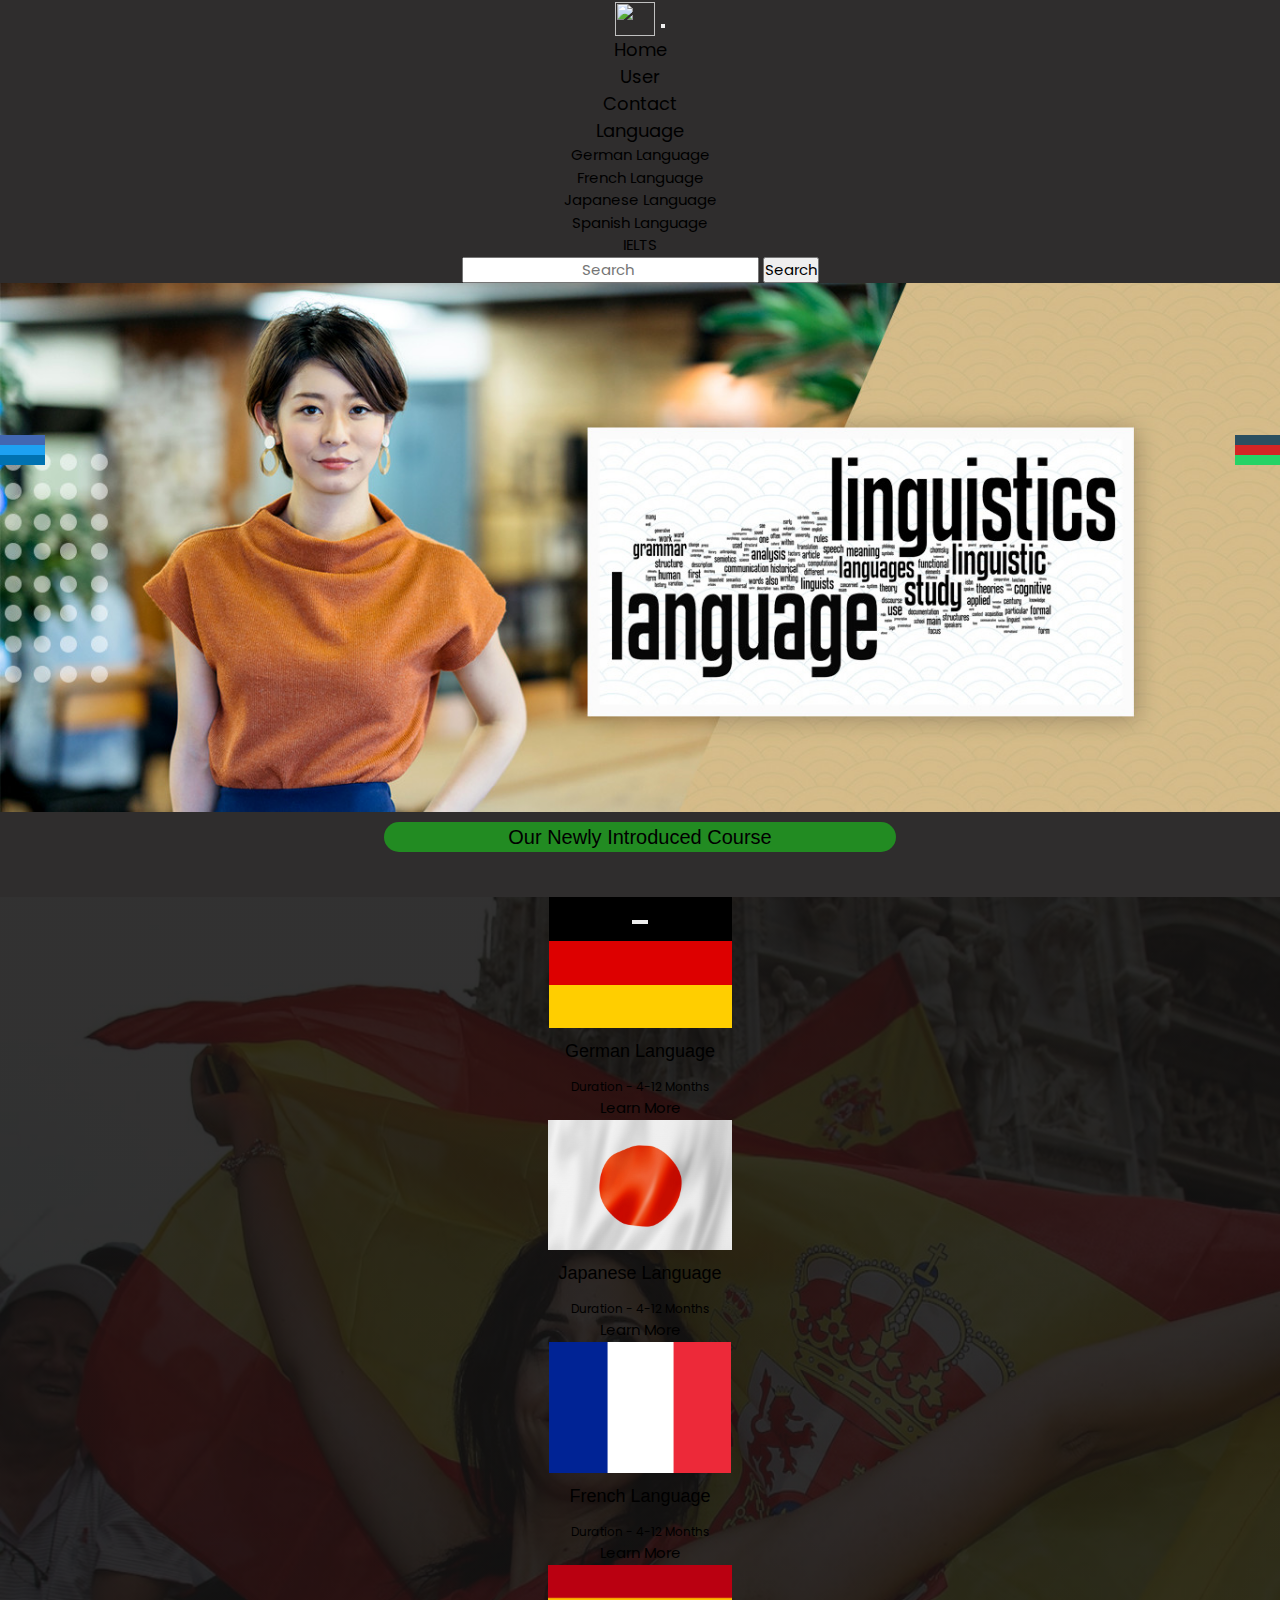
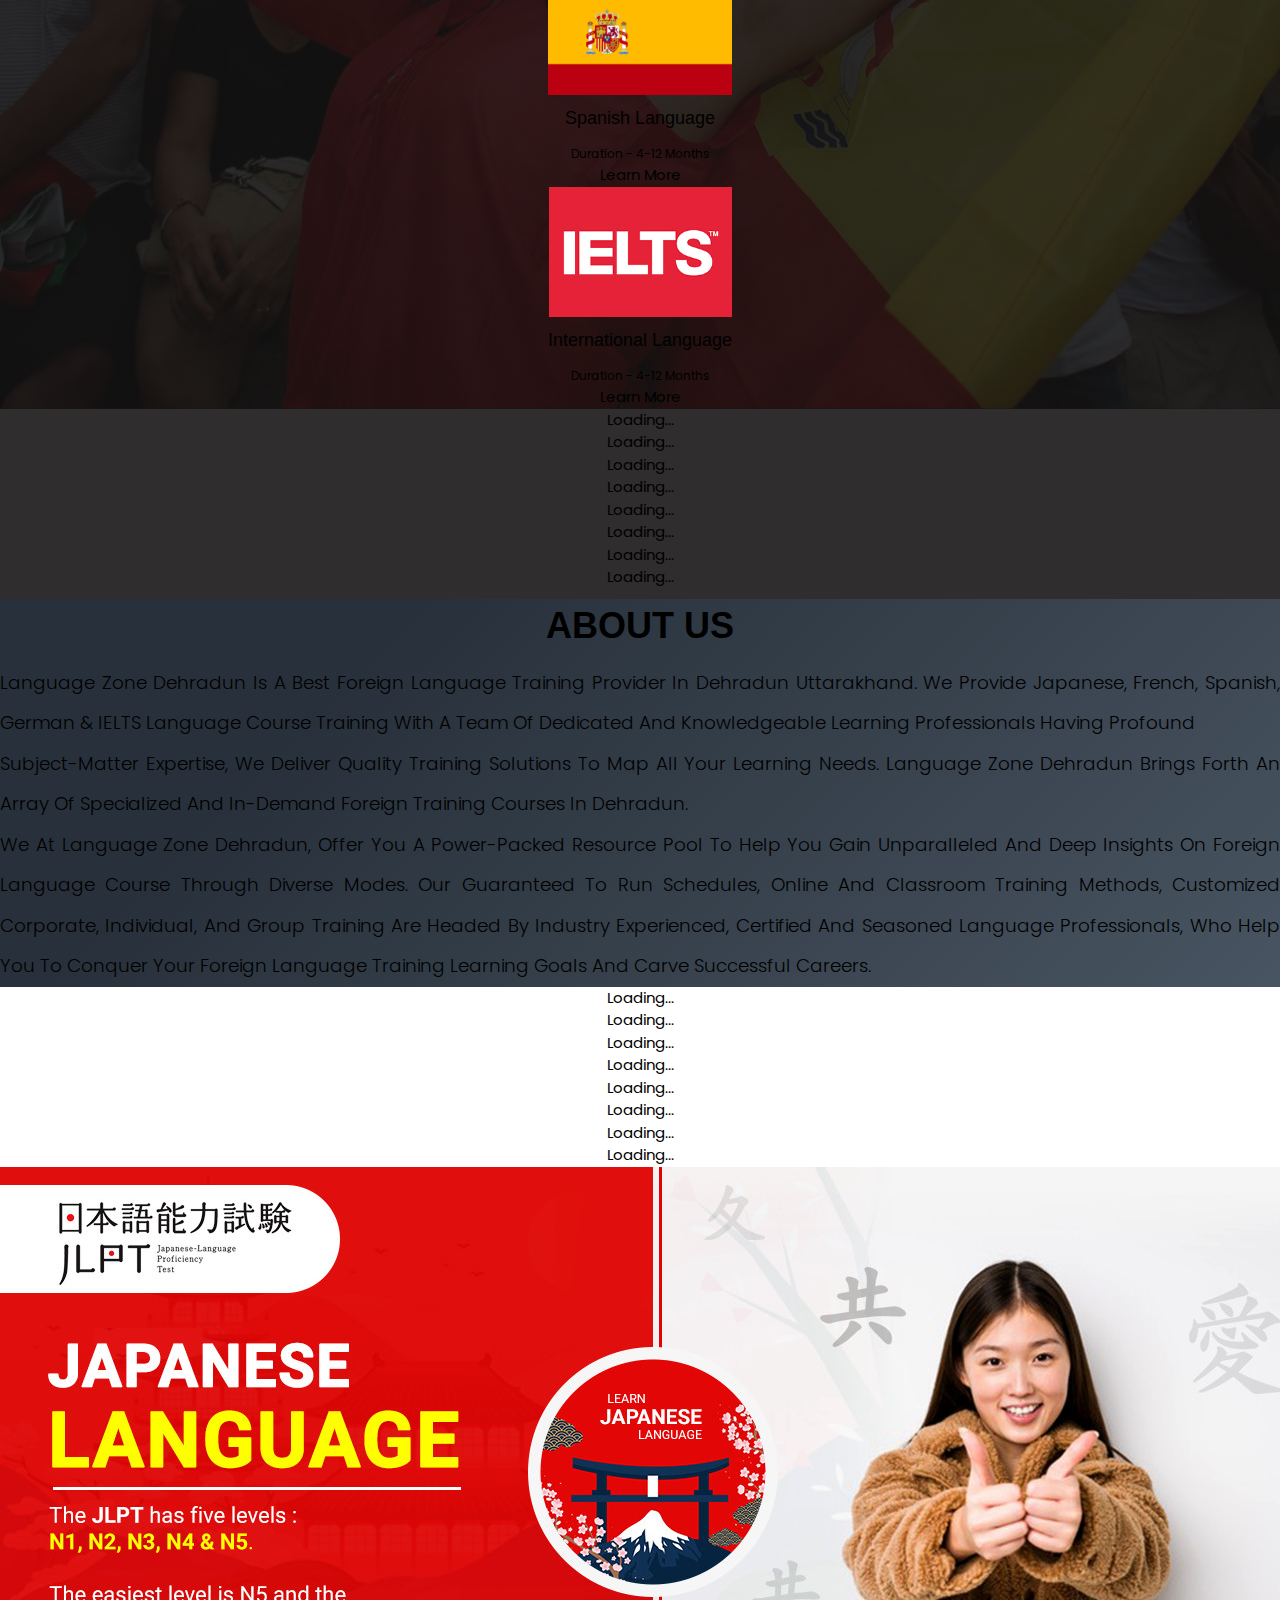
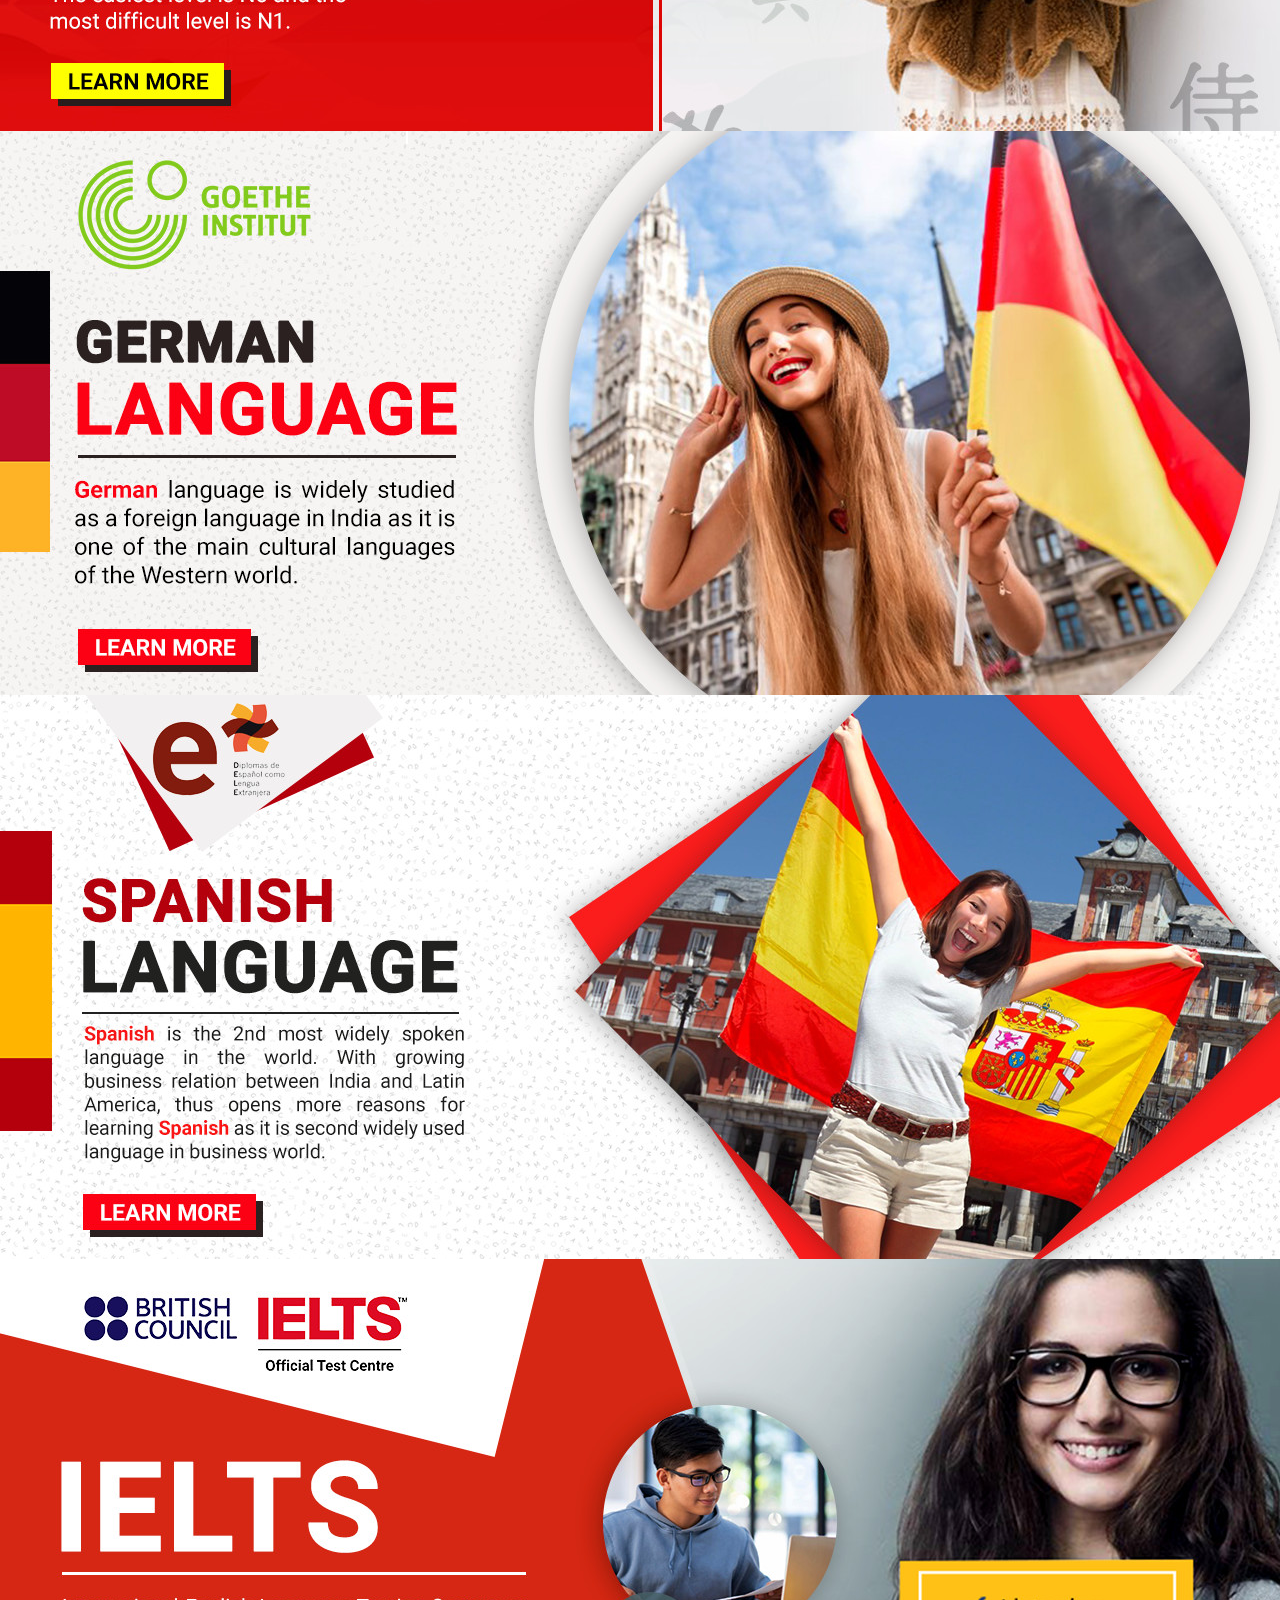
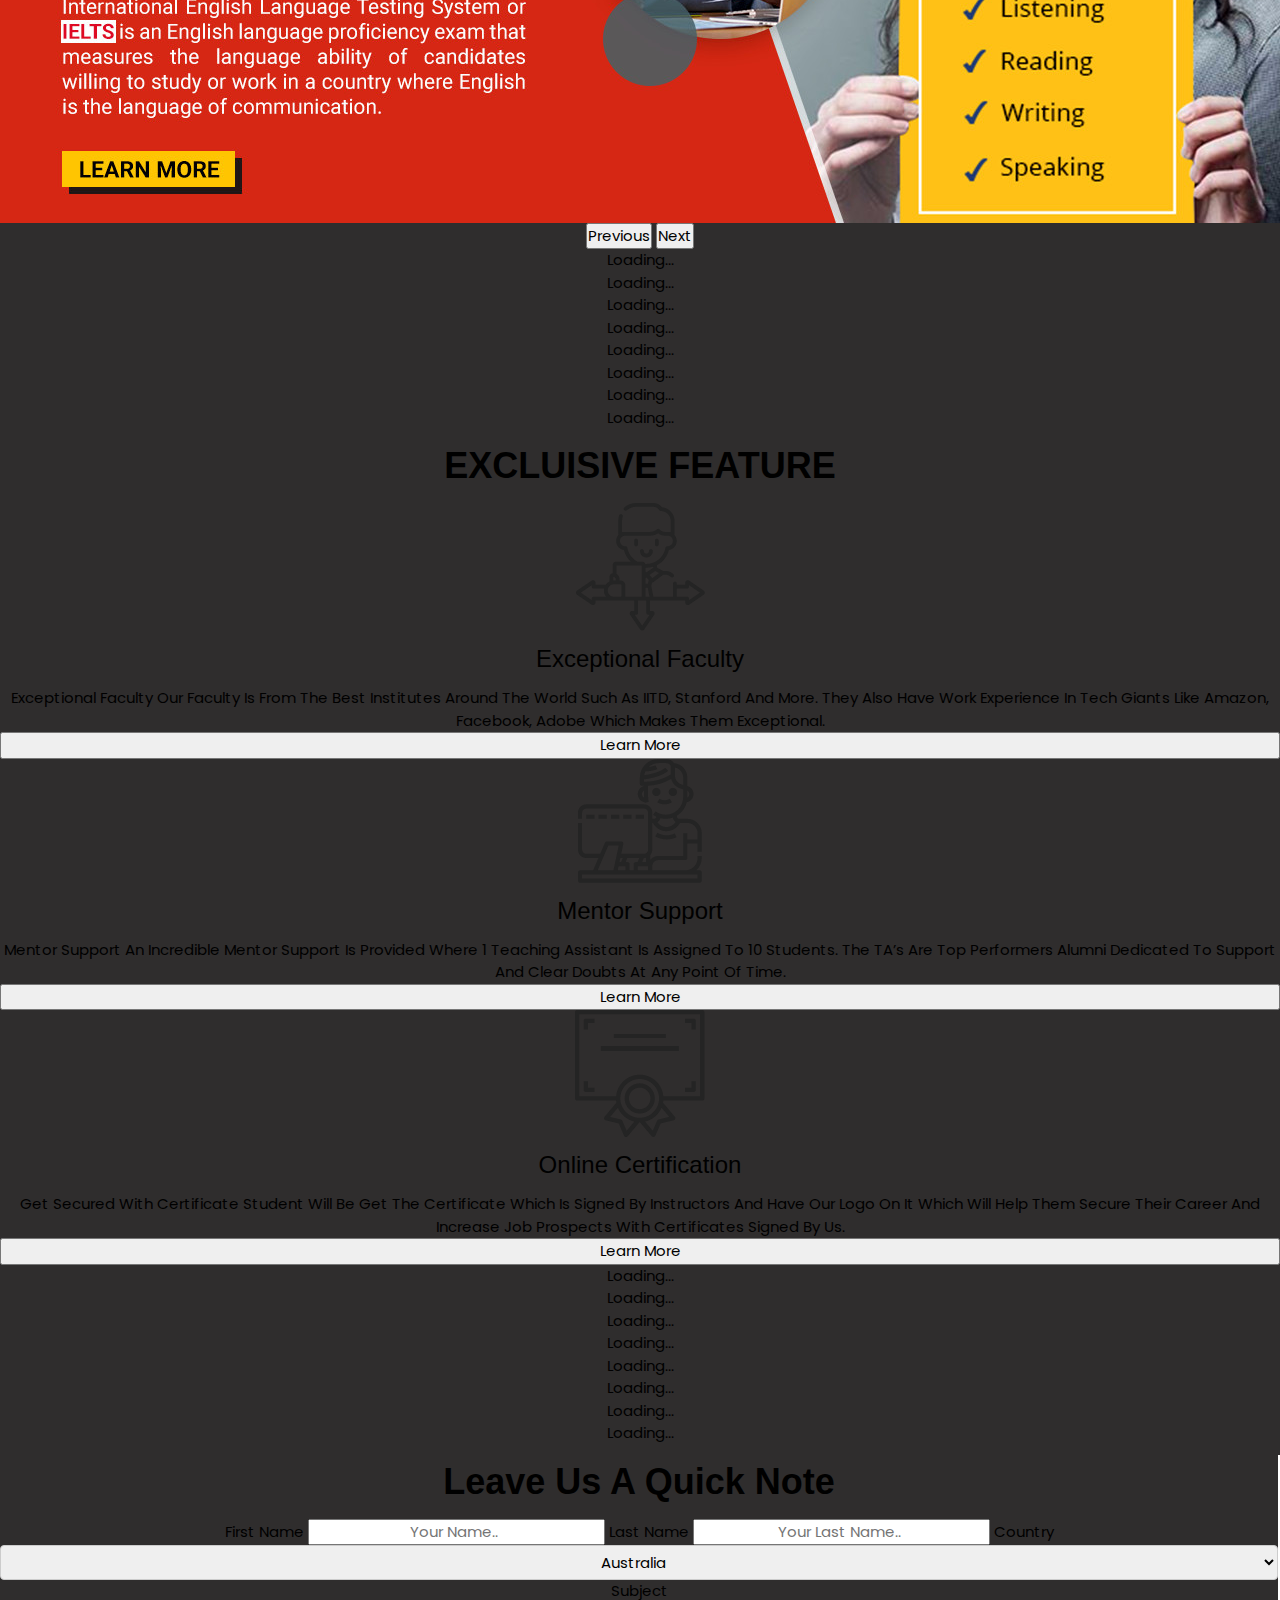
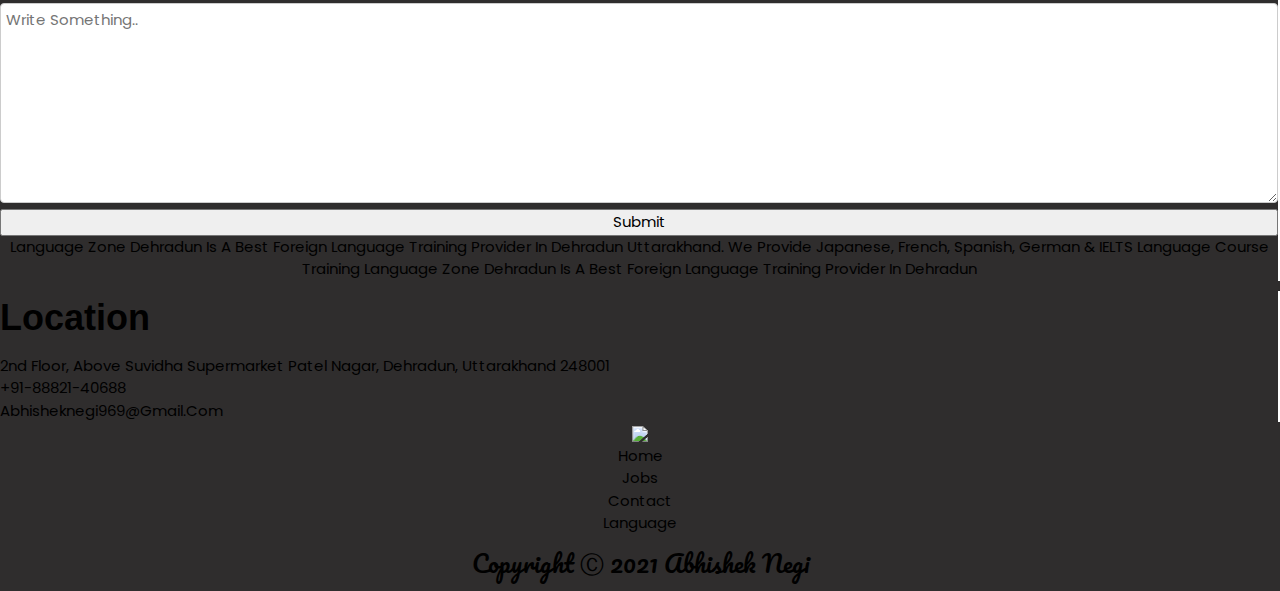
==== index.html @ 9d2d9af2 "bootstrap website" ====
﻿<!DOCTYPE html>
<html lang="en">

<head>
    <meta charset="UTF-8">
    <meta name="viewport" content="width=device-width, initial-scale=1.0">
    <title>Bootsrap-5 Website</title>
    <script src="https://use.fontawesome.com/releases/v5.15.4/js/all.js" data-auto-replace-svg="nest"></script>
    <link href="https://cdn.jsdelivr.net/npm/bootstrap@5.0.2/dist/css/bootstrap.min.css" rel="stylesheet" integrity="sha384-EVSTQN3/azprG1Anm3QDgpJLIm9Nao0Yz1ztcQTwFspd3yD65VohhpuuCOmLASjC" crossorigin="anonymous">
    <script src="https://cdn.jsdelivr.net/npm/bootstrap@5.0.2/dist/js/bootstrap.bundle.min.js" integrity="sha384-MrcW6ZMFYlzcLA8Nl+NtUVF0sA7MsXsP1UyJoMp4YLEuNSfAP+JcXn/tWtIaxVXM" crossorigin="anonymous"></script>
    <link rel="stylesheet" href="style/style.css">
    <link rel="stylesheet" href="https://www.w3schools.com/w3css/4/w3.css">
    <script src="https://www.w3schools.com/lib/w3.js"></script>
</head>

<body class="bg-dark">


    <!--NAVIGATION BAR -->
    <div class="container-fluid p-1 bg-dark">
        <nav class="navbar navbar-expand-lg navbar-dark bg-dark mx-5">
            <div class="container-fluid p-0">
                <a class="navbar-brand w3-xlarge" href="index.html">
                    <img src="https://global-uploads.webflow.com/5e157547d6f791d34ea4e2bf/6087f2b060c7a92408bac811_logo.svg" id="logo" alt="" width="40" height="34">
                </a>
                <button class="navbar-toggler" type="button" data-bs-toggle="collapse" data-bs-target="#navbarSupportedContent" aria-controls="navbarSupportedContent" aria-expanded="false" aria-label="Toggle navigation">
                    <span class="navbar-toggler-icon"></span>
                </button>
                <div class="collapse navbar-collapse justify-content-end" id="navbarSupportedContent">
                    <ul class="navbar-nav mb-2 mb-lg-0">
                        <li class="nav-item mx-3">
                            <a class="nav-link active w3-large" aria-current="page" href="/index.html"> <i class="fa fa-home mx-2"></i>Home</a>
                        </li>
                        <li class="nav-item mx-3">
                            <a class="nav-link w3-large " href="# "><i class="fas fa-user mx-2"></i>User</a>
                        </li>
                        <li class="nav-item mx-3">
                            <a class="nav-link w3-large" href="contact.html"><i
                                    class="fas fa-envelope mx-2 "></i>Contact</a>
                        </li>
                        <li class="nav-item dropdown mx-3">
                            <a class="nav-link dropdown-toggle w3-large" href="# " id="navbarDropdown" role="button" data-bs-toggle="dropdown" aria-expanded="false">
                                Language
                            </a>
                            <ul class="dropdown-menu" aria-labelledby="navbarDropdown">
                                <li><a class="dropdown-item" href="#">German language</a></li>
                                <li><a class="dropdown-item" href="#">French language</a></li>

                                <li><a class="dropdown-item " href="# ">Japanese language</a></li>
                                <li><a class="dropdown-item " href="# ">Spanish language</a></li>
                                <li><a class="dropdown-item " href="# ">IELTS</a></li>
                            </ul>
                        </li>

                    </ul>
                    <form class="d-flex ">
                        <input class="form-control me-2 " type="search " placeholder="Search " aria-label="Search ">
                        <button class="btn btn-danger " type="submit ">Search</button>
                    </form>
                </div>
            </div>
        </nav>
    </div>

    <!--JUMBOTRON -->
    <div class="jumbotron jumbotron-fluid w3-display-container position-relative">
        <div class="container-fluid " style="padding: 0 ">
            <img src="/Images/hero.png " alt=" " width="100% ">
            <div class="icon-container display-right ">
                <div class="icon-row w3-text-white p-2 mb-1 " style="background-color:#2b4f60; ">
                    <i class="far fa-calendar fa-2x icon w3-hover-text-yellow "></i>
                </div>
                <div class="icon-row p-2 w3-text-white " style="background-color: #d32525; ">
                    <i class="far fa-envelope fa-2x icon w3-hover-text-red "></i>
                </div>
                <div class="icon-row w3-text-white p-2 mt-1 " style="background-color: #25d366; ">
                    <i class="fab fa-whatsapp fa-2x icon w3-hover-text-green "></i>
                </div>
            </div>
            <div class="icon-container display-left ">
                <div class="icon-row w3-text-white p-2 mb-1 " style="background-color: rgb(66, 103, 178); ">
                    <i class="fab fa-facebook fa-2x icon "></i>
                </div>
                <div class="icon-row p-2 w3-text-white " style="background-color: rgb(29 ,161, 242); ">
                    <i class="fab fa-twitter fa-2x icon "></i>
                </div>
                <div class="icon-row w3-text-white p-2 mt-1 " style="background: #0072b1; ">
                    <i class="fab fa-linkedin fa-2x icon "></i>
                </div>
            </div>
            <div class="banner container position-absolute top-100 start-50 translate-middle ">
                <h4 class=" text-white text-center p-3 ">
                    Our Newly Introduced Course
                </h4>


            </div>
        </div>
    </div>

    <!--CARDS -->
    <div class="container-fluid card-container bg-dark ">
        <div class="row flex-row justify-content-center p-5 ">
            <div class="col-lg-2 col-md-3 col-sm-12 my-5 p-3 ">
                <div class="card h-100 ">
                    <img src="/Images/german (2).png " class="card-img-top " alt="... ">
                    <div class="card-body ">
                        <h5 class="card-title ">German Language</h5>
                        <p class="card-text "><small class="text-danger ">Duration - 4-12 Months</small></p>

                    </div>
                    <div class="card-footer ">
                        <a href="german.html " class="btn btn-dark w3-btn-block btn-large ">Learn More</a>
                    </div>
                </div>
            </div>
            <div class="col-lg-2 col-md-3 col-sm-12 my-5 p-3 ">
                <div class="card h-100 ">
                    <img src="/Images/jap (2).png " class="card-img-top " alt="... ">
                    <div class="card-body ">
                        <h5 class="card-title ">Japanese Language</h5>
                        <p class="card-text "><small class="text-danger ">Duration - 4-12 Months</small></p>

                    </div>
                    <div class="card-footer ">
                        <a href="japan.html " class="btn btn-dark w3-btn-block btn-large ">Learn More</a>
                    </div>
                </div>
            </div>
            <div class="col-lg-2 col-md-3 col-sm-12 my-5 p-3 ">
                <div class="card h-100 ">
                    <img src="/Images/french (2).png " class="card-img-top " alt="... ">
                    <div class="card-body ">
                        <h5 class="card-title ">French Language</h5>
                        <p class="card-text "><small class="text-danger ">Duration - 4-12 Months</small></p>

                    </div>
                    <div class="card-footer ">
                        <a href="french.html " class=" btn btn-dark w3-btn-block btn-large ">Learn More</a>
                    </div>
                </div>
            </div>
            <div class="col-lg-2 col-md-3 col-sm-12 my-5 p-3 ">
                <div class="card h-100 ">
                    <img src="/Images/spanish.png " class="card-img-top " alt="... ">
                    <div class="card-body ">
                        <h5 class="card-title ">Spanish Language</h5>
                        <p class="card-text "><small class="text-danger ">Duration - 4-12 Months</small></p>

                    </div>
                    <div class="card-footer ">
                        <a href="spanish.html " class="btn btn-dark w3-btn-block btn-large ">Learn More</a>
                    </div>
                </div>
            </div>
            <div class="col-lg-2 col-md-3 col-sm-12 my-5 p-3 ">
                <div class="card h-100 ">
                    <img src="/Images/Ielts.png " class="card-img-top " alt="... ">
                    <div class="card-body ">
                        <h5 class="card-title ">International Language </h5>
                        <p class="card-text "><small class="text-danger ">Duration - 4-12 Months</small></p>

                    </div>
                    <div class="card-footer ">
                        <a href="german.html " class="btn btn-dark w3-btn-block btn-large ">Learn More</a>
                    </div>
                </div>
            </div>
        </div>
    </div>

    <div class="container-fluid pt-3 pb-3 bg-white ">
        <div class="spinner-grow text-primary " role="status ">
            <span class="visually-hidden ">Loading...</span>
        </div>
        <div class="spinner-grow text-secondary " role="status ">
            <span class="visually-hidden ">Loading...</span>
        </div>
        <div class="spinner-grow text-success " role="status ">
            <span class="visually-hidden ">Loading...</span>
        </div>
        <div class="spinner-grow text-danger " role="status ">
            <span class="visually-hidden ">Loading...</span>
        </div>
        <div class="spinner-grow text-warning " role="status ">
            <span class="visually-hidden ">Loading...</span>
        </div>
        <div class="spinner-grow text-info " role="status ">
            <span class="visually-hidden ">Loading...</span>
        </div>
        <div class="spinner-grow text-light " role="status ">
            <span class="visually-hidden ">Loading...</span>
        </div>
        <div class="spinner-grow text-dark " role="status ">
            <span class="visually-hidden ">Loading...</span>
        </div>
    </div>

    <!-- About Us -->
    <div class="container-fluid text-justify text-white " style="background-color:white; text-align: justify; ">
        <div class="row p-2">
            <div class="col-lg-10 col-md-10 sm-10 p-5 mx-auto" style="background-color: #485461; background-image: linear-gradient(315deg, #485461 0%, #28313b 74%);">
                <h1 class="display-2 font-weight-bolder mb-5 ">
                    ABOUT US
                </h1>
                <p class="display-4 ">
                    Language Zone Dehradun is a best foreign Language training provider in Dehradun Uttarakhand. We provide Japanese, French, Spanish, German & IELTS Language course training With a team of dedicated and knowledgeable learning professionals having profound
                </p>
                <p class="display-4 ">
                    subject-matter expertise, we deliver quality training solutions to map all your learning needs. Language Zone Dehradun brings forth an array of specialized and in-demand Foreign training courses in Dehradun.
                </p>
                <p class="display-4 ">
                    We at Language Zone Dehradun, offer you a power-packed resource pool to help you gain unparalleled and deep insights on Foreign Language Course through diverse modes. Our guaranteed to run schedules, online and classroom training methods, customized corporate,
                    individual, and group training are headed by industry experienced, certified and seasoned Language professionals, who help you to conquer your Foreign Language Training learning goals and carve successful careers.
                </p>
            </div>
        </div>
        <div class="container-fluid pt-3 pb-3 bg-white ">
            <div class="spinner-grow text-primary " role="status ">
                <span class="visually-hidden ">Loading...</span>
            </div>
            <div class="spinner-grow text-secondary " role="status ">
                <span class="visually-hidden ">Loading...</span>
            </div>
            <div class="spinner-grow text-success " role="status ">
                <span class="visually-hidden ">Loading...</span>
            </div>
            <div class="spinner-grow text-danger " role="status ">
                <span class="visually-hidden ">Loading...</span>
            </div>
            <div class="spinner-grow text-warning " role="status ">
                <span class="visually-hidden ">Loading...</span>
            </div>
            <div class="spinner-grow text-info " role="status ">
                <span class="visually-hidden ">Loading...</span>
            </div>
            <div class="spinner-grow text-light " role="status ">
                <span class="visually-hidden ">Loading...</span>
            </div>
            <div class="spinner-grow text-dark " role="status ">
                <span class="visually-hidden ">Loading...</span>
            </div>
        </div>


    </div>



    <!-- Carousel -->
    <div class="container-fluid p-0 mb-5">
        <div id="carouselExampleCaptions" class="carousel slide" data-bs-ride="carousel">
            <div class="carousel-indicators">
                <button type="button" data-bs-target="#carouselExampleCaptions" data-bs-slide-to="0" class="active " aria-current="true " aria-label="Slide 1 "></button>
                <button type="button" data-bs-target="#carouselExampleCaptions" data-bs-slide-to="1" aria-label="Slide 2"></button>
                <button type="button" data-bs-target="#carouselExampleCaptions" data-bs-slide-to="2" aria-label="Slide 3"></button>
                <button type="button" data-bs-target="#carouselExampleCaptions" data-bs-slide-to="3" aria-label="Slide 4"></button>
            </div>
            <div class="carousel-inner">
                <div class="carousel-item active">
                    <img src="/Images/J (1).jpg" class="d-block w-100" alt="slider">

                </div>
                <div class="carousel-item">
                    <img src="/Images/J (4).jpg" class="d-block w-100" alt="slider">

                </div>
                <div class="carousel-item">
                    <img src="/Images/J (3).jpg" class="d-block w-100" alt="slider">

                </div>
                <div class="carousel-item">
                    <img src="/Images/J (2).jpg" class="d-block w-100" alt="slider">

                </div>
            </div>
            <button class="carousel-control-prev" type="button" data-bs-target="#carouselExampleCaptions" data-bs-slide="prev">
                <span class="carousel-control-prev-icon" aria-hidden="true" style="width: 50px; height: 50px;"></span>
                <span class="visually-hidden">Previous</span>
            </button>
            <button class="carousel-control-next" type="button" data-bs-target="#carouselExampleCaptions" data-bs-slide="next">
                <span class="carousel-control-next-icon" aria-hidden="true" style="width: 50px; height: 50px;"></span>
                <span class="visually-hidden ">Next</span>
            </button>
        </div>
    </div>

    <div class="container-fluid pt-3 pb-3 bg-white ">
        <div class="spinner-grow text-primary " role="status ">
            <span class="visually-hidden ">Loading...</span>
        </div>
        <div class="spinner-grow text-secondary " role="status ">
            <span class="visually-hidden ">Loading...</span>
        </div>
        <div class="spinner-grow text-success " role="status ">
            <span class="visually-hidden ">Loading...</span>
        </div>
        <div class="spinner-grow text-danger " role="status ">
            <span class="visually-hidden ">Loading...</span>
        </div>
        <div class="spinner-grow text-warning " role="status ">
            <span class="visually-hidden ">Loading...</span>
        </div>
        <div class="spinner-grow text-info " role="status ">
            <span class="visually-hidden ">Loading...</span>
        </div>
        <div class="spinner-grow text-light " role="status ">
            <span class="visually-hidden ">Loading...</span>
        </div>
        <div class="spinner-grow text-dark " role="status ">
            <span class="visually-hidden ">Loading...</span>
        </div>
    </div>

    <!--Exclusive Feature -->
    <div class="container-fluid pt-3 pb-3 bg-white ">
        <h1 class="display-3 ">EXCLUISIVE FEATURE</h1>
        <div class="row flex-row justify-content-center p-5 ">
            <div class="col-lg-3 col-md-4 p-2 ">
                <div class="card h-100 p-2 shadow-lg ">
                    <img src="/Images/instructor.png " class="card-img-top w-50 mx-auto " alt="... ">
                    <div class="card-body ">
                        <h3 class="card-title ">Exceptional Faculty</h3>
                        <p class="card-text ">Exceptional Faculty Our faculty is from the best institutes around the world such as IITD, Stanford and more. They also have work experience in tech giants like Amazon, Facebook, Adobe which makes them exceptional.</p>

                    </div>
                    <div class="card-footer ">
                        <button class="btn btn-dark w3-btn-block btn-large ">Learn More</button>
                    </div>
                </div>
            </div>
            <div class="col-lg-3 col-md-4 p-2 ">
                <div class="card h-100 p-2 shadow-lg ">
                    <img src="/Images/Outline.png " class="card-img-top w-50 mx-auto " alt="... ">
                    <div class="card-body ">
                        <h3 class="card-title ">Mentor Support</h3>
                        <p class="card-text ">Mentor Support An incredible mentor support is provided where 1 teaching assistant is assigned to 10 students. The TA’s are top performers alumni dedicated to support and clear doubts at any point of time.</p>

                    </div>
                    <div class="card-footer ">
                        <button class="btn btn-dark w3-btn-block btn-large ">Learn More</button>
                    </div>
                </div>
            </div>
            <div class="col-lg-3 col-md-4 p-2 ">
                <div class="card h-100 p-2 shadow-lg ">
                    <img src="/Images/certificate.png " class="card-img-top w-50 mx-auto " alt=" ... ">
                    <div class="card-body ">
                        <h3 class="card-title ">Online Certification</h3>
                        <p class="card-text ">Get Secured with Certificate student will be get the certificate which is signed by instructors and have our logo on it which will help them secure their career and increase job prospects with certificates signed by us.
                        </p>

                    </div>
                    <div class="card-footer ">
                        <button class="btn btn-dark w3-btn-block btn-large ">Learn More</button>
                    </div>
                </div>
            </div>
        </div>
        <div class="container-fluid pt-3 pb-3 bg-white ">
            <div class="spinner-grow text-primary " role="status ">
                <span class="visually-hidden ">Loading...</span>
            </div>
            <div class="spinner-grow text-secondary " role="status ">
                <span class="visually-hidden ">Loading...</span>
            </div>
            <div class="spinner-grow text-success " role="status ">
                <span class="visually-hidden ">Loading...</span>
            </div>
            <div class="spinner-grow text-danger " role="status ">
                <span class="visually-hidden ">Loading...</span>
            </div>
            <div class="spinner-grow text-warning " role="status ">
                <span class="visually-hidden ">Loading...</span>
            </div>
            <div class="spinner-grow text-info " role="status ">
                <span class="visually-hidden ">Loading...</span>
            </div>
            <div class="spinner-grow text-light " role="status ">
                <span class="visually-hidden ">Loading...</span>
            </div>
            <div class="spinner-grow text-dark " role="status ">
                <span class="visually-hidden ">Loading...</span>
            </div>
        </div>
    </div>

    <!--Footer -->
    <footer class="container-fluid bg-dark text-white text-justify">
        <div class="row p-3 ">
            <div class="col-lg-8 " style="border-right: 2px solid white; ">
                <h1 class="h3-display mt-5 " style="font-weight:800 ">Leave Us A quick Note</h1>
                <div class="container-fluid mt-5 ">
                    <div class="row ">
                        <div class="col-lg-7 ">
                            <div class="container-fluid ">
                                <form action="action_page.php ">
                                    <label for="fname ">First Name</label>
                                    <input type="text " id="fname " name="firstname " placeholder="Your name.. ">
                                    <label for="lname ">Last Name</label>
                                    <input type="text " id="lname " name="lastname " placeholder="Your last name.. ">
                                    <label for="country ">Country</label>
                                    <select id="country " name="country ">
                                        <option value="australia ">Australia</option>
                                        <option value="canada ">Canada</option>
                                        <option value="usa ">USA</option>
                                    </select>

                                    <label for="subject ">Subject</label>
                                    <textarea id="subject " name="subject " placeholder="Write something.. " style="height:200px "></textarea>

                                    <button class="btn btn-warning btn-large btn-block " style="display: block; width: 100%; ">Submit</button>

                                </form>
                            </div>

                        </div>
                        <div class="col-lg-5 mt-3 ">
                            <p>Language Zone Dehradun is a best foreign Language training provider in Dehradun Uttarakhand. We provide Japanese, French, Spanish, German & IELTS Language course training Language Zone Dehradun is a best foreign Language training
                                provider in Dehradun</p>
                        </div>
                    </div>
                </div>
            </div>
            <div class="col-lg-4 " style="border-right: 2px solid white; ">
                <div class=" container-fluid mt-5 ">
                    <h1 class="h3-display mt-5 " style="text-align: left; font-weight: 800; ">Location</h1>
                    <div class="row ">
                        <div class="col-sm-12 mt-5 ">
                            <p style="text-align: left; ">2nd floor, above suvidha Supermarket Patel Nagar, Dehradun, Uttarakhand 248001</p>
                        </div>
                    </div>
                    <div class="row ">
                        <div class="col-sm-12 mt-5 ">

                            <p style="text-align: left; font-size: 15px; "> <i class="fas fa-phone mx-2 "></i><span>+91-88821-40688</span></p>
                            <p style="text-align: left; font-size: 15px; "> <i class="fas fa-envelope mx-2 "></i><span>abhisheknegi969@gmail.com</span></p>
                            <p style="text-align: left; ">
                                <i class="fab fa-facebook mx-2 text-secondary fa-2x "></i>
                                <i class="fab fa-linkedin text-secondary fa-2x mx-2 "></i>
                                <i class="fab fa-twitter-square text-secondary mx-2 fa-2x "></i>
                            </p>

                        </div>
                    </div>
                </div>
            </div>
            <div class="col-lg-12 ">
                <div class="container-fluid mt-5 ">
                    <div class="row ">
                        <div class="col-lg-6 ">

                            <img src="https://languagezone.in/static/media/Kiki.ec584b27.png " class="mt-5 " alt=" ">
                        </div>
                        <div class="col-lg-6 ">
                            <div class="row p-5 ">
                                <div class="col-sm-3 ">
                                    <a href=" " class="btn btn-outline-info ">Home</a>
                                </div>
                                <div class="col-sm-3 ">
                                    <a href=" " class="btn btn-outline-danger ">Jobs</a>
                                </div>
                                <div class="col-sm-3 ">
                                    <a href=" " class="btn btn-outline-success ">contact</a>
                                </div>
                                <div class="col-sm-3 ">
                                    <a href=" " class="btn btn-outline-warning ">Language</a>
                                </div>


                            </div>
                        </div>
                    </div>
                </div>
            </div>
        </div>
        <div class="container p-2 ">
            <h3 class="copyright ">
                Copyright &#9400; 2021 Abhishek Negi
            </h3>
        </div>
        </div>


    </footer>

</body>

</html>
---- style/style.css ----
@import url('https://fonts.googleapis.com/css2?family=Poppins:wght@300;400;500;600;700;800&display=swap');
@import url('https://fonts.googleapis.com/css2?family=Pacifico&display=swap');
* {
    font-family: 'Poppins', sans-serif;
    padding: 0;
    margin: 0;
    box-sizing: border-box;
    text-transform: capitalize;
    text-align: center;
    cursor: pointer;
}

.nav-link {
    text-align: left;
}

#logo {
    transition: all 0.3s;
}

#logo:hover {
    filter: invert(100%);
}

.copyright {
    font-family: 'Pacifico', cursive;
}

a {
    text-decoration: none;
}

body,
html {
    background-color: #2f2d2d;
}

.btn-dark {
    width: 100%;
    display: block;
    transition: 0.3s;
}

.btn-dark:hover {
    background-color: transparent;
    color: black;
}

.icon-container {
    text-align: center;
    z-index: 5;
    width: 45px;
    border-radius: 30px;
}

.icon-row {
    width: 100%;
    padding: 5px;
    transition: all 0.5s;
}

.icon-row:hover {
    transform: scale(1.1);
}

.display-right {
    position: fixed;
    top: 50%;
    right: 0%;
    transform: translate(0%, -50%);
    -ms-transform: translate(0%, -50%);
}

.display-left {
    position: fixed;
    top: 50%;
    left: 0%;
    transform: translate(0%, -50%);
    -ms-transform: translate(0%, -50%);
}

.banner {
    display: flex;
    justify-content: center;
}

.banner h4 {
    width: 40%;
    border-radius: 30px;
    background-color: #228b22;
}

.card-container {
    background-image: linear-gradient(rgba(0, 0, 0, 0.5), rgba(0, 0, 0, 0.5)), url("/Images/span.png");
    /* Set a specific height */
    height: 100%;
    width: 100%;
    /* Position and center the image to scale nicely on all screens */
    background-position: center;
    background-repeat: no-repeat;
    background-size: 100% 100%;
    position: relative;
    margin-top: 35px;
}

.col-sm-2 {
    transition: 0.5s;
}

.col-sm-2:hover {
    transform: scale(1.2);
}

.display-bottommiddle {
    position: absolute;
    left: 50%;
    bottom: -30px;
    transform: translate(-50%, 0%);
    -ms-transform: translate(-50%, 0%);
}

.display-2 {
    margin: 10px;
    font-weight: 800!important;
}

.display-3 {
    margin: 10px;
    font-weight: 800!important;
}

.display-4 {
    font-size: calc(0.8rem + 0.5vw);
    font-weight: 300;
    line-height: 2.2;
    text-align: justify;
}

.carousel-indicators {
    position: absolute;
    right: 0;
    bottom: -39px;
    left: 0;
    z-index: 2;
    display: flex;
    justify-content: center;
    padding: 0;
    margin-right: 15%;
    margin-bottom: 1rem;
    margin-left: 15%;
    list-style: none;
}

.card {
    transition: all 1s;
}

.card:hover {
    transform: scale(.9);
}


/* Style inputs with type="text", select elements and textareas */

input[type=text],
select,
textarea {
    text-align: left;
    width: 100%;
    /* Full width */
    padding: 5px;
    /* Some padding */
    border: 1px solid #ccc;
    /* Gray border */
    border-radius: 4px;
    /* Rounded borders */
    box-sizing: border-box;
    outline: none;
    /* Make sure that padding and width stays in place */
    resize: vertical/* Allow the user to vertically resize the textarea (not horizontally) */
}


/* Style the submit button with a specific background color etc */

input[type=submit] {
    background-color: #04AA6D;
    color: white;
    padding: 12px 20px;
    border: none;
    border-radius: 4px;
    cursor: pointer;
}


/* When moving the mouse over the submit button, add a darker green color */

input[type=submit]:hover {
    background-color: #45a049;
}


/* Add a background color and some padding around the form */

@media screen and (max-width: 750px) {
    .banner h4 {
        width: 60%;
    }
    .p-3 {
        padding: 5px !important;
    }
    .menu-bar {
        padding: 0px !important;
    }
    .mx-5 {
        margin-right: 0rem!important;
        margin-left: 0rem!important;
    }
    .btn {
        margin-top: 10px;
    }
}

@media screen and (max-width: 480px) {
    .banner h4 {
        width: 80%;
    }
    .p-3 {
        padding: 3px !important;
    }
}

.hover-underline-animation {
    display: inline-block;
    position: relative;
    color: #1f1d1d;
}

.hover-underline-animation:after {
    content: '';
    position: absolute;
    width: 100%;
    transform: scaleX(0);
    height: 2px;
    bottom: 0;
    left: 0;
    background-color: #131212;
    transform-origin: bottom right;
    transition: transform 0.25s ease-out;
}

.hover-underline-animation:hover:after {
    transform: scaleX(1);
    transform-origin: bottom left;
}
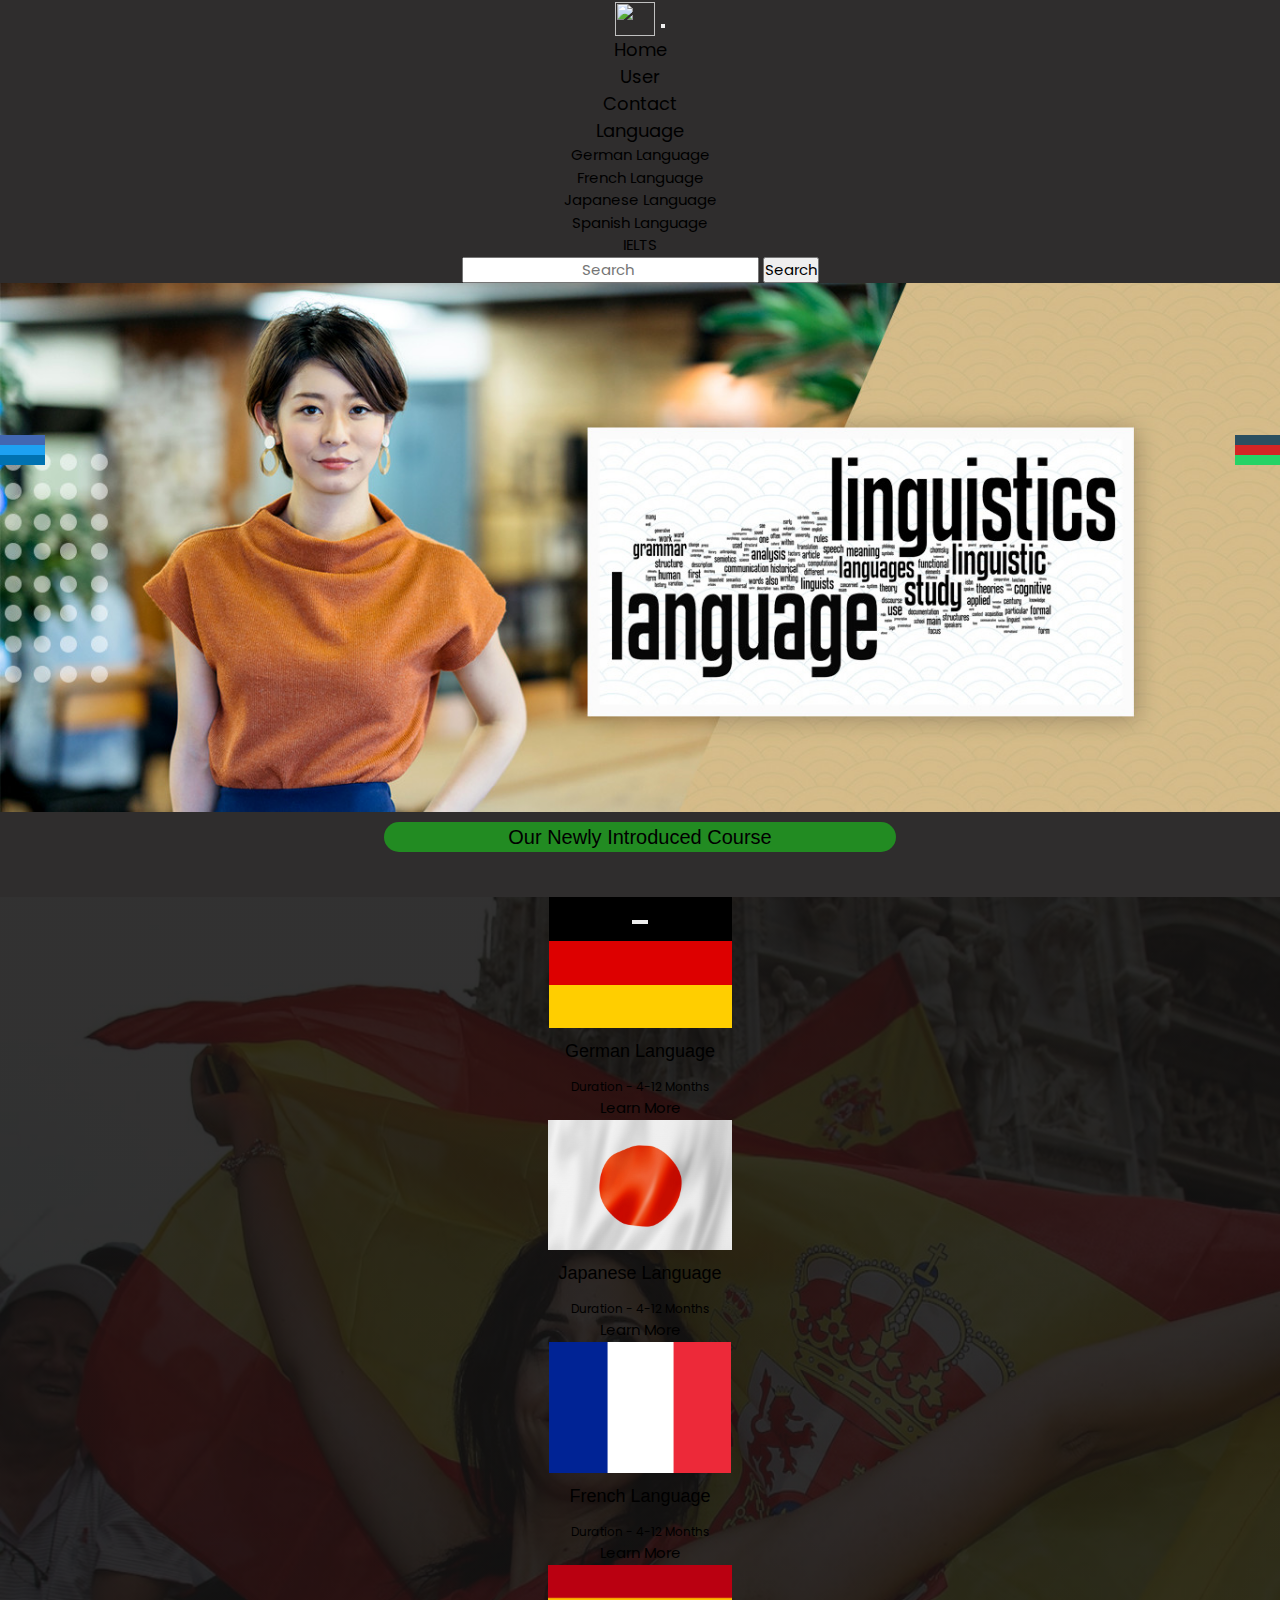
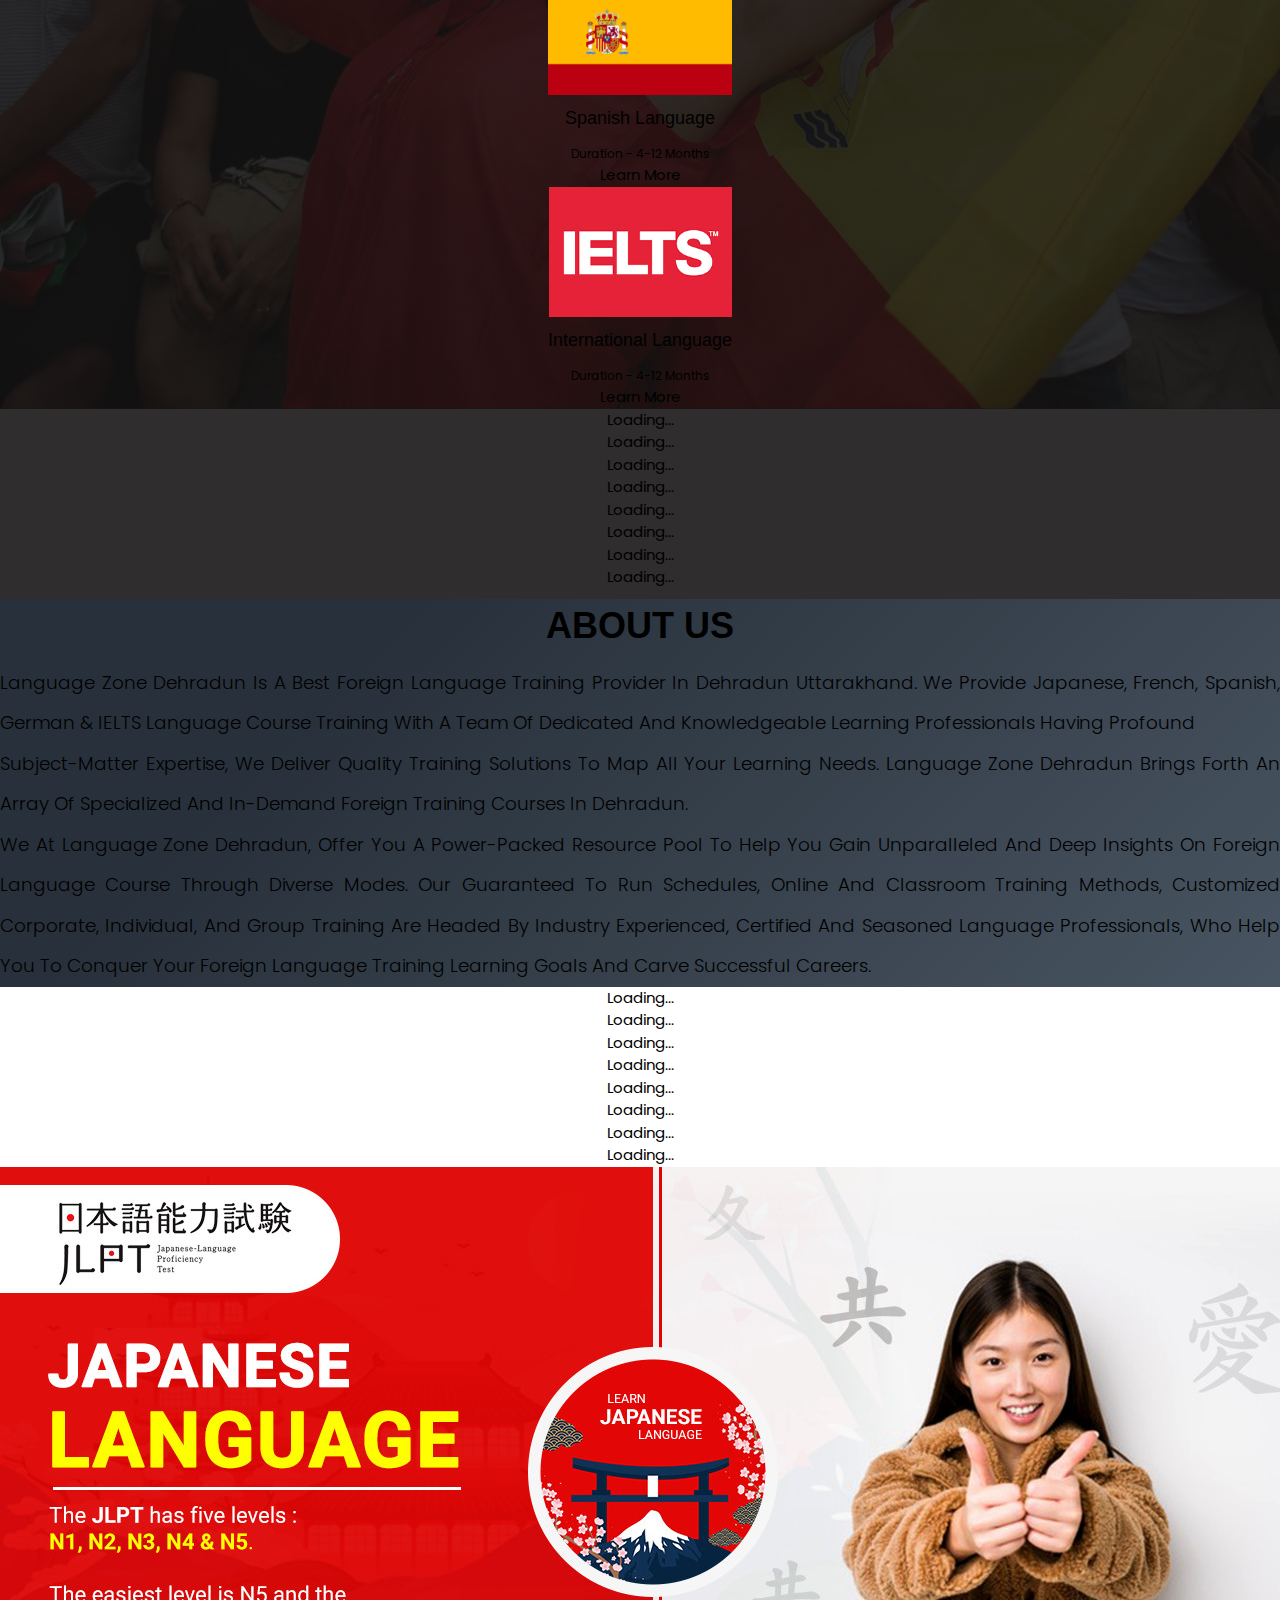
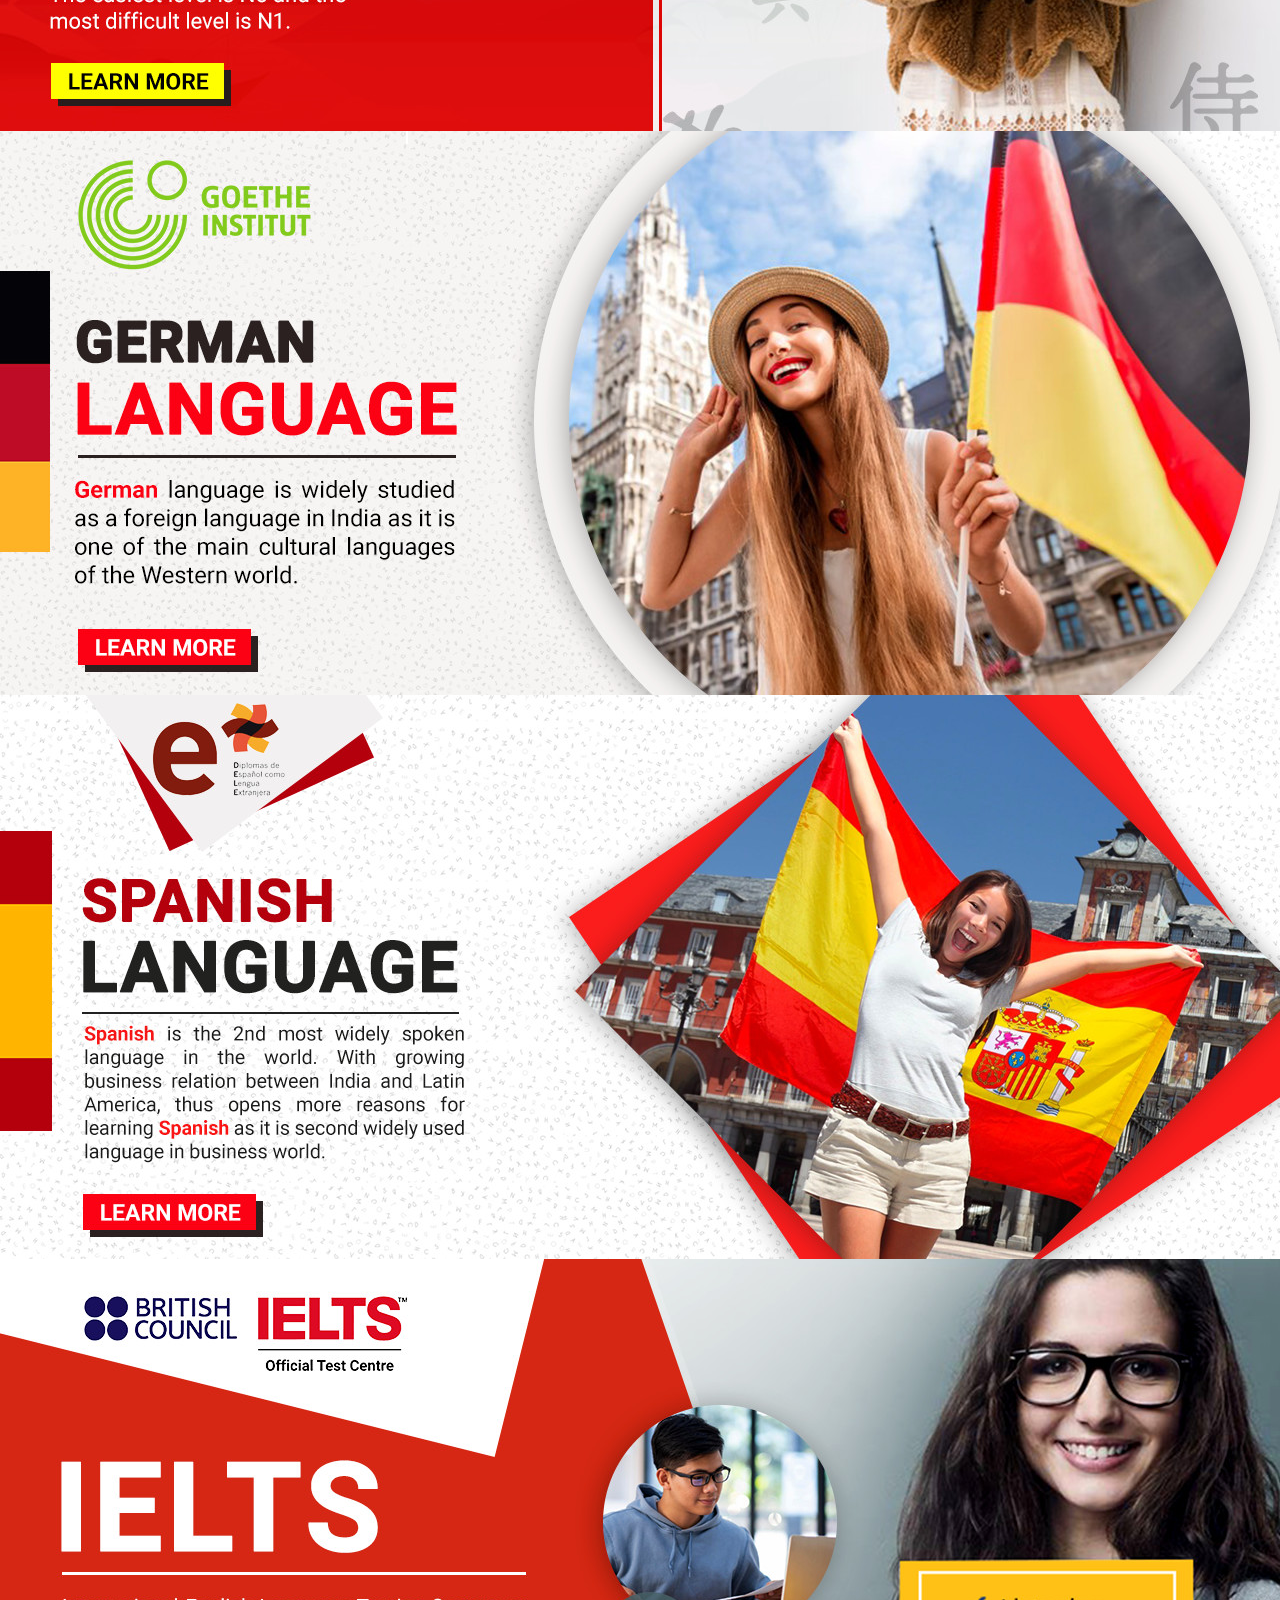
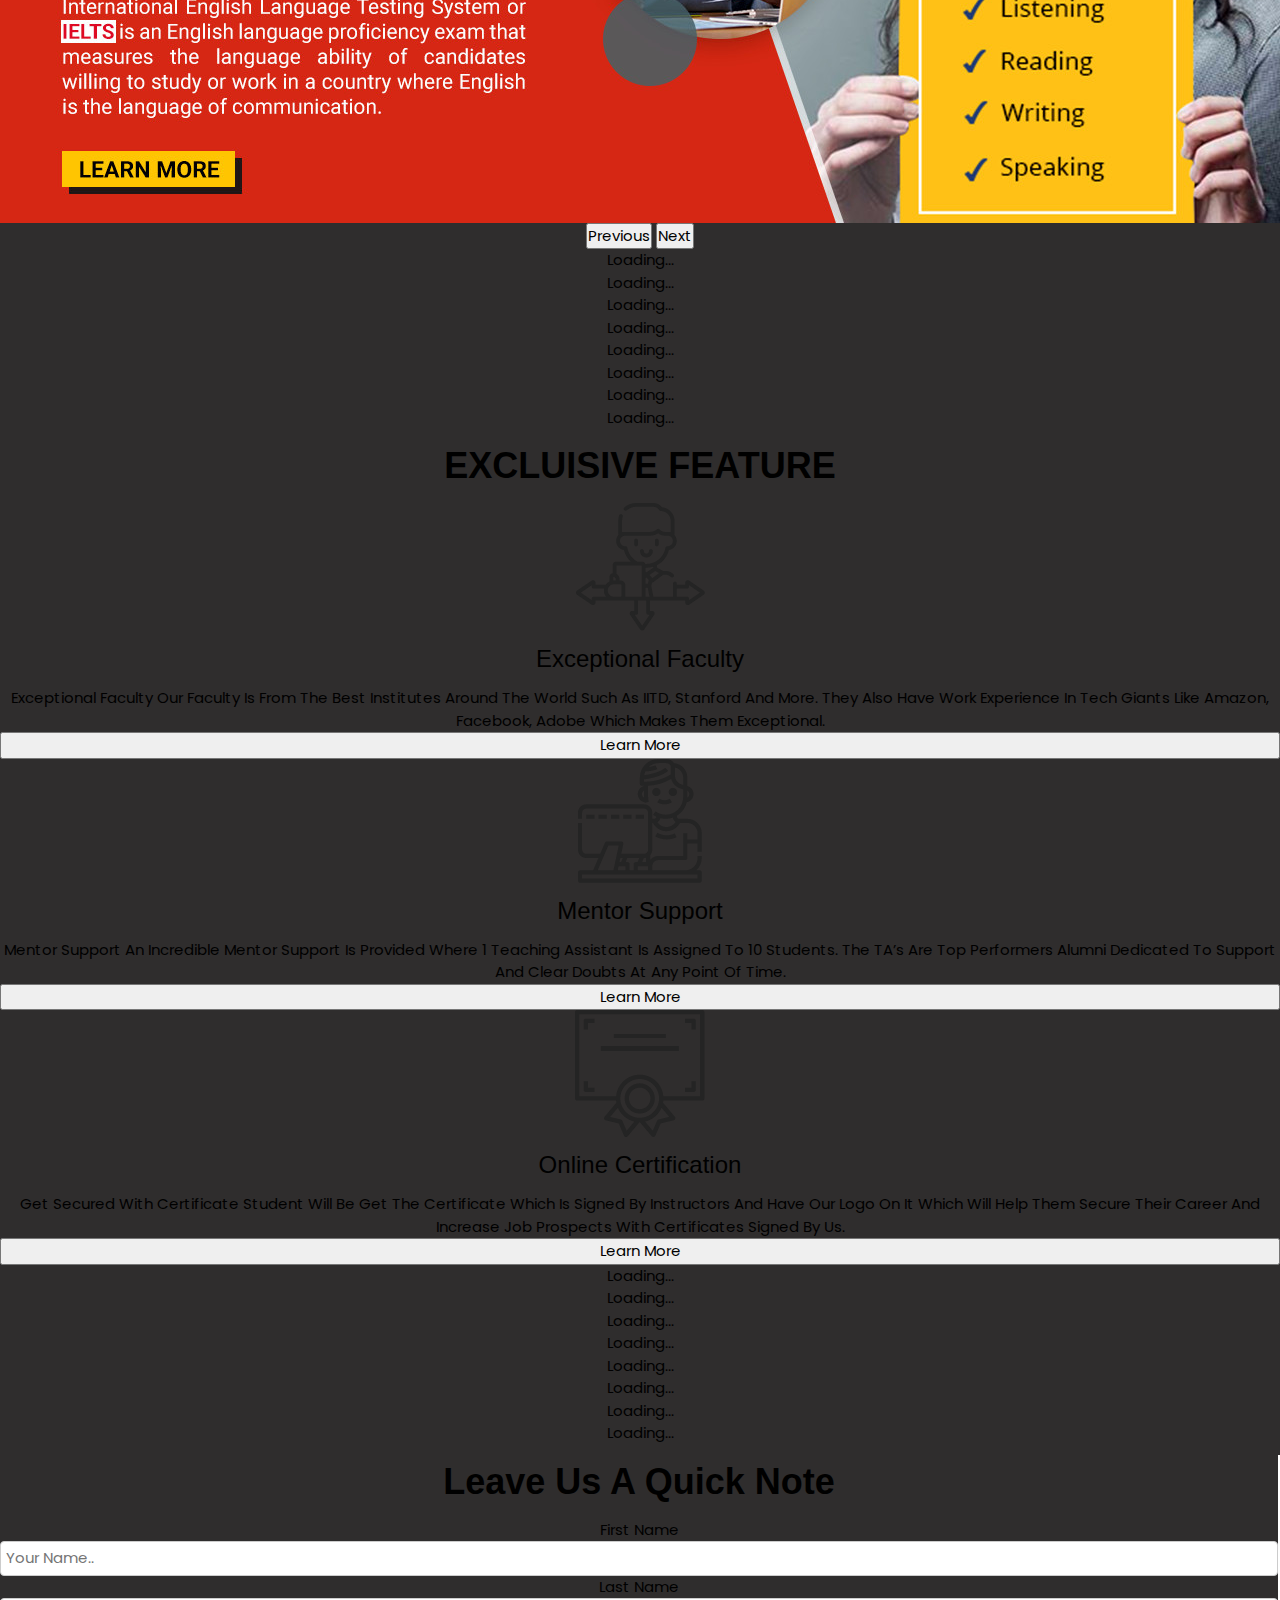
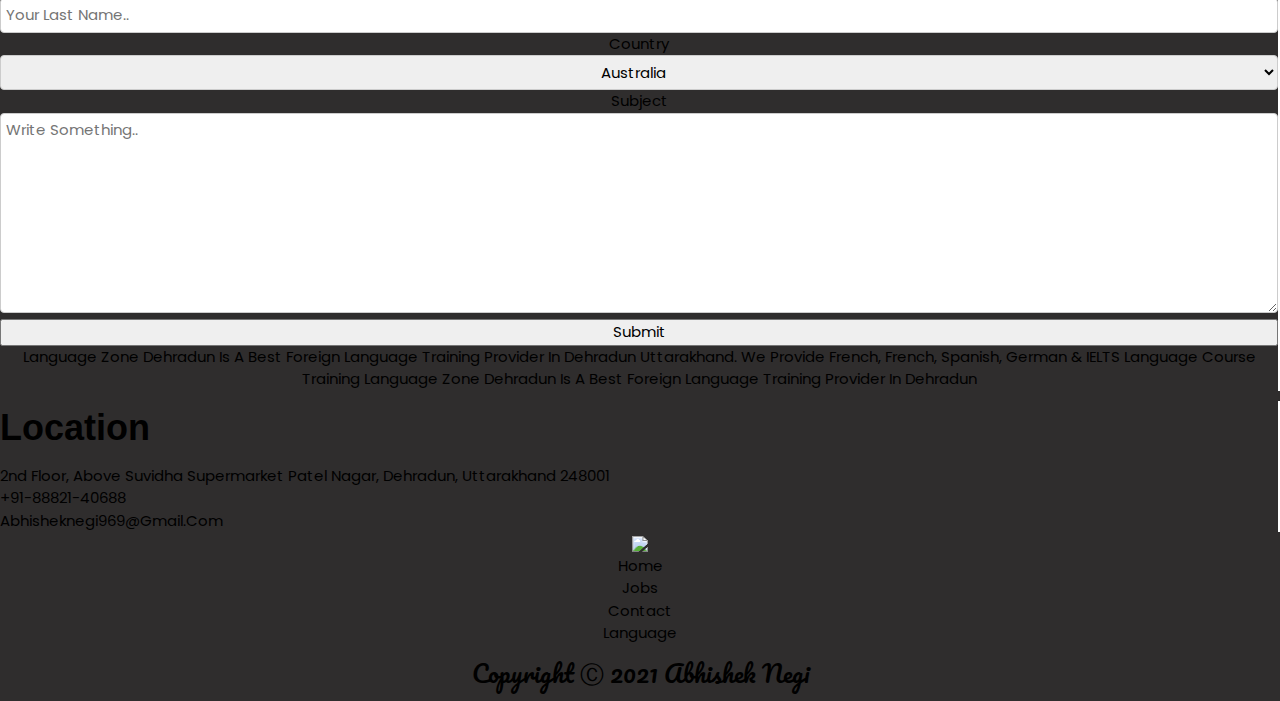
==== commit ac34e93b: "Update index.html" ====
--- a/index.html
+++ b/index.html
@@ -8,7 +8,7 @@
     <script src="https://use.fontawesome.com/releases/v5.15.4/js/all.js" data-auto-replace-svg="nest"></script>
     <link href="https://cdn.jsdelivr.net/npm/bootstrap@5.0.2/dist/css/bootstrap.min.css" rel="stylesheet" integrity="sha384-EVSTQN3/azprG1Anm3QDgpJLIm9Nao0Yz1ztcQTwFspd3yD65VohhpuuCOmLASjC" crossorigin="anonymous">
     <script src="https://cdn.jsdelivr.net/npm/bootstrap@5.0.2/dist/js/bootstrap.bundle.min.js" integrity="sha384-MrcW6ZMFYlzcLA8Nl+NtUVF0sA7MsXsP1UyJoMp4YLEuNSfAP+JcXn/tWtIaxVXM" crossorigin="anonymous"></script>
-    <link rel="stylesheet" href="style/style.css">
+    <link rel="stylesheet" href="./style/style.css">
     <link rel="stylesheet" href="https://www.w3schools.com/w3css/4/w3.css">
     <script src="https://www.w3schools.com/lib/w3.js"></script>
 </head>
@@ -385,44 +385,44 @@
         </div>
     </div>
 
-    <!--Footer -->
+     <!-- !Footer -->
     <footer class="container-fluid bg-dark text-white text-justify">
-        <div class="row p-3 ">
-            <div class="col-lg-8 " style="border-right: 2px solid white; ">
-                <h1 class="h3-display mt-5 " style="font-weight:800 ">Leave Us A quick Note</h1>
-                <div class="container-fluid mt-5 ">
+        <div class="row p-3">
+            <div class="col-lg-8" style="border-right: 2px solid white;">
+                <h1 class="h3-display mt-5" style="font-weight:800">Leave Us A quick Note</h1>
+                <div class="container-fluid mt-5">
                     <div class="row ">
-                        <div class="col-lg-7 ">
-                            <div class="container-fluid ">
-                                <form action="action_page.php ">
-                                    <label for="fname ">First Name</label>
-                                    <input type="text " id="fname " name="firstname " placeholder="Your name.. ">
-                                    <label for="lname ">Last Name</label>
-                                    <input type="text " id="lname " name="lastname " placeholder="Your last name.. ">
-                                    <label for="country ">Country</label>
-                                    <select id="country " name="country ">
-                                        <option value="australia ">Australia</option>
-                                        <option value="canada ">Canada</option>
-                                        <option value="usa ">USA</option>
-                                    </select>
-
-                                    <label for="subject ">Subject</label>
-                                    <textarea id="subject " name="subject " placeholder="Write something.. " style="height:200px "></textarea>
-
-                                    <button class="btn btn-warning btn-large btn-block " style="display: block; width: 100%; ">Submit</button>
+                        <div class="col-lg-7">
+                            <div class="container-fluid">
+                                <form action="action_page.php">
+                                    <label for="fname">First Name</label>
+                                    <input type="text" id="fname" name="firstname" placeholder="Your name..">
+                                    <label for="lname">Last Name</label>
+                                    <input type="text" id="lname" name="lastname" placeholder="Your last name..">
+                                    <label for="country">Country</label>
+                                    <select id="country" name="country">
+                                <option value="australia">Australia</option>
+                                <option value="canada">Canada</option>
+                                <option value="usa">USA</option>
+                              </select>
+
+                                    <label for="subject">Subject</label>
+                                    <textarea id="subject" name="subject" placeholder="Write something.." style="height:200px"></textarea>
+
+                                    <button class="btn btn-warning btn-large btn-block" style="display: block; width: 100%;">Submit</button>
 
                                 </form>
                             </div>
 
                         </div>
-                        <div class="col-lg-5 mt-3 ">
-                            <p>Language Zone Dehradun is a best foreign Language training provider in Dehradun Uttarakhand. We provide Japanese, French, Spanish, German & IELTS Language course training Language Zone Dehradun is a best foreign Language training
+                        <div class="col-lg-5 mt-3">
+                            <p>Language Zone Dehradun is a best foreign Language training provider in Dehradun Uttarakhand. We provide french, French, Spanish, German & IELTS Language course training Language Zone Dehradun is a best foreign Language training
                                 provider in Dehradun</p>
                         </div>
                     </div>
                 </div>
             </div>
-            <div class="col-lg-4 " style="border-right: 2px solid white; ">
+            <div class="col-lg-4" style="border-right: 2px solid white;">
                 <div class=" container-fluid mt-5 ">
                     <h1 class="h3-display mt-5 " style="text-align: left; font-weight: 800; ">Location</h1>
                     <div class="row ">
@@ -445,27 +445,27 @@
                     </div>
                 </div>
             </div>
-            <div class="col-lg-12 ">
+            <div class="col-lg-12">
                 <div class="container-fluid mt-5 ">
                     <div class="row ">
-                        <div class="col-lg-6 ">
-
-                            <img src="https://languagezone.in/static/media/Kiki.ec584b27.png " class="mt-5 " alt=" ">
-                        </div>
-                        <div class="col-lg-6 ">
-                            <div class="row p-5 ">
-                                <div class="col-sm-3 ">
-                                    <a href=" " class="btn btn-outline-info ">Home</a>
+                        <div class="col-lg-6">
+
+                            <img src="https://languagezone.in/static/media/Kiki.ec584b27.png" class="mt-5" alt=" ">
+                        </div>
+                        <div class="col-lg-6">
+                            <div class="row  p-5">
+                                <div class="col-sm-3">
+                                    <a href="" class="btn btn-outline-info">Home</a>
                                 </div>
                                 <div class="col-sm-3 ">
-                                    <a href=" " class="btn btn-outline-danger ">Jobs</a>
+                                    <a href="" class="btn btn-outline-danger">Jobs</a>
+                                </div>
+                                <div class="col-sm-3">
+                                    <a href="" class="btn btn-outline-success">contact</a>
                                 </div>
                                 <div class="col-sm-3 ">
-                                    <a href=" " class="btn btn-outline-success ">contact</a>
+                                    <a href="" class="btn btn-outline-warning">Language</a>
                                 </div>
-                                <div class="col-sm-3 ">
-                                    <a href=" " class="btn btn-outline-warning ">Language</a>
-                                </div>
 
 
                             </div>
@@ -474,8 +474,8 @@
                 </div>
             </div>
         </div>
-        <div class="container p-2 ">
-            <h3 class="copyright ">
+        <div class="container  p-2">
+            <h3 class="copyright">
                 Copyright &#9400; 2021 Abhishek Negi
             </h3>
         </div>
@@ -484,6 +484,7 @@
 
     </footer>
 
+
 </body>
 
-</html>+</html>
